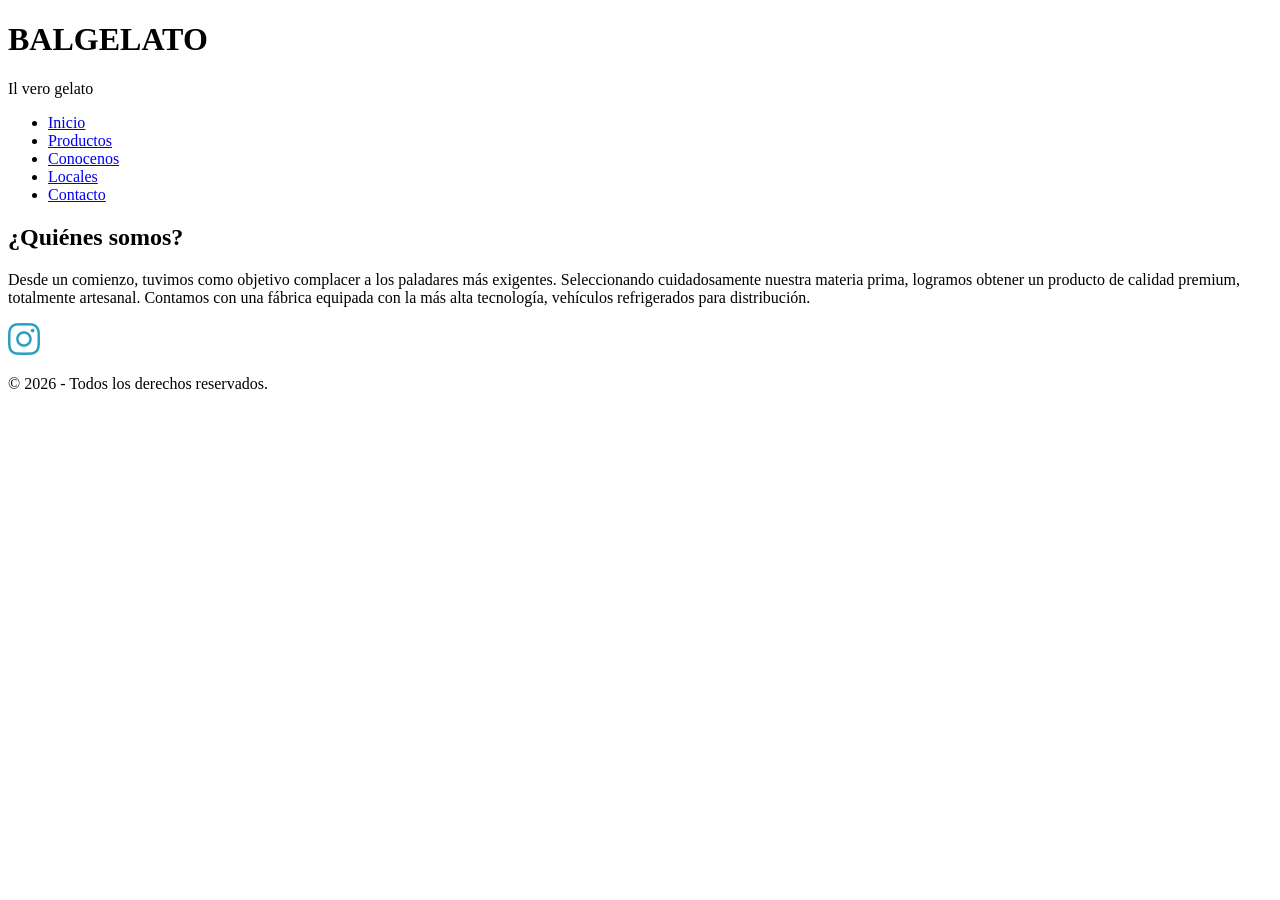
==== pages/conocenos.html @ 831626e5 "Add files via upload" ====
<!DOCTYPE html>
<html lang="es">
<head>
    <meta charset="UTF-8">
    <meta name="viewport" content="width=device-width, initial-scale=1.0">
    <title>BALGELATO | conocenos</title>
</head>
<body>
    <header>
        <h1>BALGELATO</h1>
        <p>Il vero gelato</p>
        <nav>
            <ul>
                <li><a href="../index.html">Inicio</a></li>
                <li><a href="./productos.html">Productos</a></li>
                <li><a href="#">Conocenos</a></li>
                <li><a href="./locales.html">Locales</a></li>
                <li><a href="./contacto.html">Contacto</a></li>
            </ul> 
        </nav>
    </header>
    <main>
        <section>
            <h2>¿Quiénes somos?</h2>
            <p>Desde un comienzo, tuvimos como objetivo complacer a los paladares más exigentes. Seleccionando cuidadosamente nuestra materia prima, logramos obtener un producto de calidad premium, totalmente artesanal.
Contamos con una fábrica equipada con la más alta tecnología, vehículos refrigerados para distribución.
            </p>
        </section>
    </main>
    <footer>
        <a href="https://www.instagram.com/xeltaheladeria/" target="_blank">
        <img src="../assets/instagram.png" alt="Logo con redireccionamiento al perfil de instagram">
        </a>
        <p>&copy; 2026 - Todos los derechos reservados.</p>
    </footer>
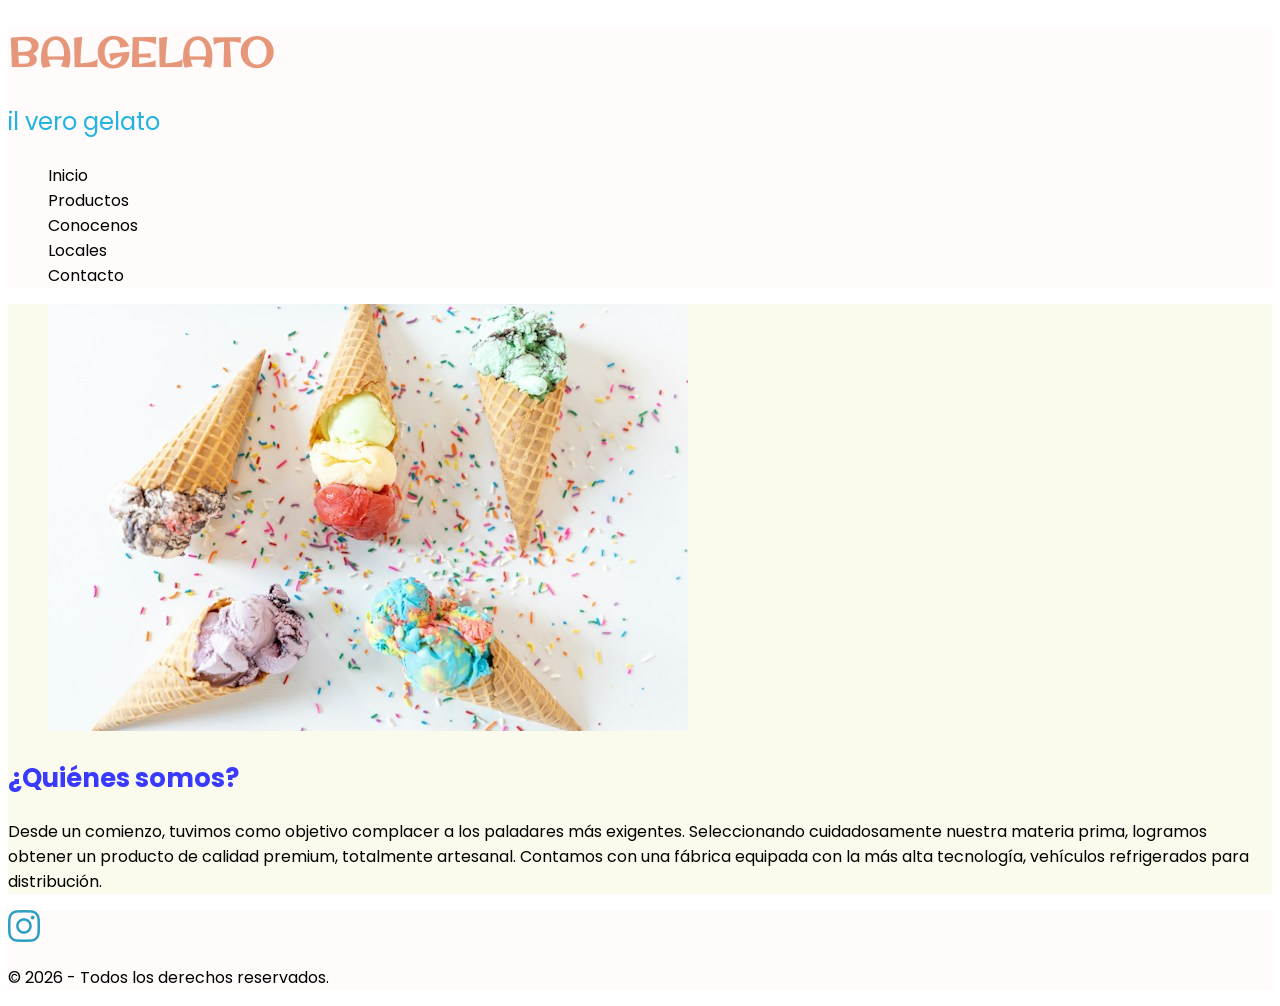
==== commit 88f14061: "Add files via upload" ====
--- a/pages/conocenos.html
+++ b/pages/conocenos.html
@@ -4,11 +4,18 @@
     <meta charset="UTF-8">
     <meta name="viewport" content="width=device-width, initial-scale=1.0">
     <title>BALGELATO | conocenos</title>
+    <link rel="stylesheet" href="../styles/styles.css">
+    <link rel="preconnect" href="https://fonts.googleapis.com">
+    <link rel="preconnect" href="https://fonts.gstatic.com" crossorigin>
+    <link href="https://fonts.googleapis.com/css2?family=Original+Surfer&display=swap" rel="stylesheet">
+    <link rel="preconnect" href="https://fonts.googleapis.com">
+    <link rel="preconnect" href="https://fonts.gstatic.com" crossorigin>
+    <link href="https://fonts.googleapis.com/css2?family=Poppins:ital,wght@0,400;0,500;1,600&display=swap" rel="stylesheet">
 </head>
 <body>
     <header>
         <h1>BALGELATO</h1>
-        <p>Il vero gelato</p>
+        <p class="esloganp">il vero gelato</p>
         <nav>
             <ul>
                 <li><a href="../index.html">Inicio</a></li>
@@ -20,8 +27,11 @@
         </nav>
     </header>
     <main>
+        <div>
+            <figure><img src="../assets/conoshelados.jpg" alt="cucurucho con helados en bocha"></figure>
+        </div>
         <section>
-            <h2>¿Quiénes somos?</h2>
+            <h2 class="conocenosh2">¿Quiénes somos?</h2>
             <p>Desde un comienzo, tuvimos como objetivo complacer a los paladares más exigentes. Seleccionando cuidadosamente nuestra materia prima, logramos obtener un producto de calidad premium, totalmente artesanal.
 Contamos con una fábrica equipada con la más alta tecnología, vehículos refrigerados para distribución.
             </p>
--- a/styles/styles.css
+++ b/styles/styles.css
@@ -0,0 +1,87 @@
+/** ESTILOS GENERALES **/
+
+*{ 
+    font-family: "Poppins", sans-serif;
+    font-size: 1rem;
+    color: #000000;
+    font-weight: 400;
+}
+
+a{
+    text-decoration: none;
+    color: #000000;
+}
+
+li {
+    list-style: none;
+}
+
+
+/* header */
+
+header{
+    background-color: #fffbfb;
+}
+
+h1{
+    font-family: "Original Surfer", sans-serif;
+    color: #e69679;
+    font-size: 2.5rem;
+    font-weight: 700;
+}
+
+.esloganp{
+    font-size: 1.5rem;
+    color: #22b4e0;
+}
+
+/* main */
+
+
+main{
+    background-color: #fafaed;
+}
+
+h2{
+    font-size: 1.6rem;
+    font-weight: 700;
+}
+
+h3{
+    font-size: 1.1rem;
+    font-weight: 700;
+    
+}
+
+p{
+    font-size: 1rem; 
+}
+
+
+
+.indexh2{
+    color: #68357e;
+}
+
+.conocenosh2{
+    color: #3a3aff;
+}
+
+.productosh2{
+    color: #22b4e0;
+}
+
+.localesh2{
+    color: #8d6244;
+    text-decoration: underline;
+}
+
+.contactoh2 {
+    color: #7992c0;
+}
+
+/* footer */
+
+footer{
+background-color: #fffbfb;
+}
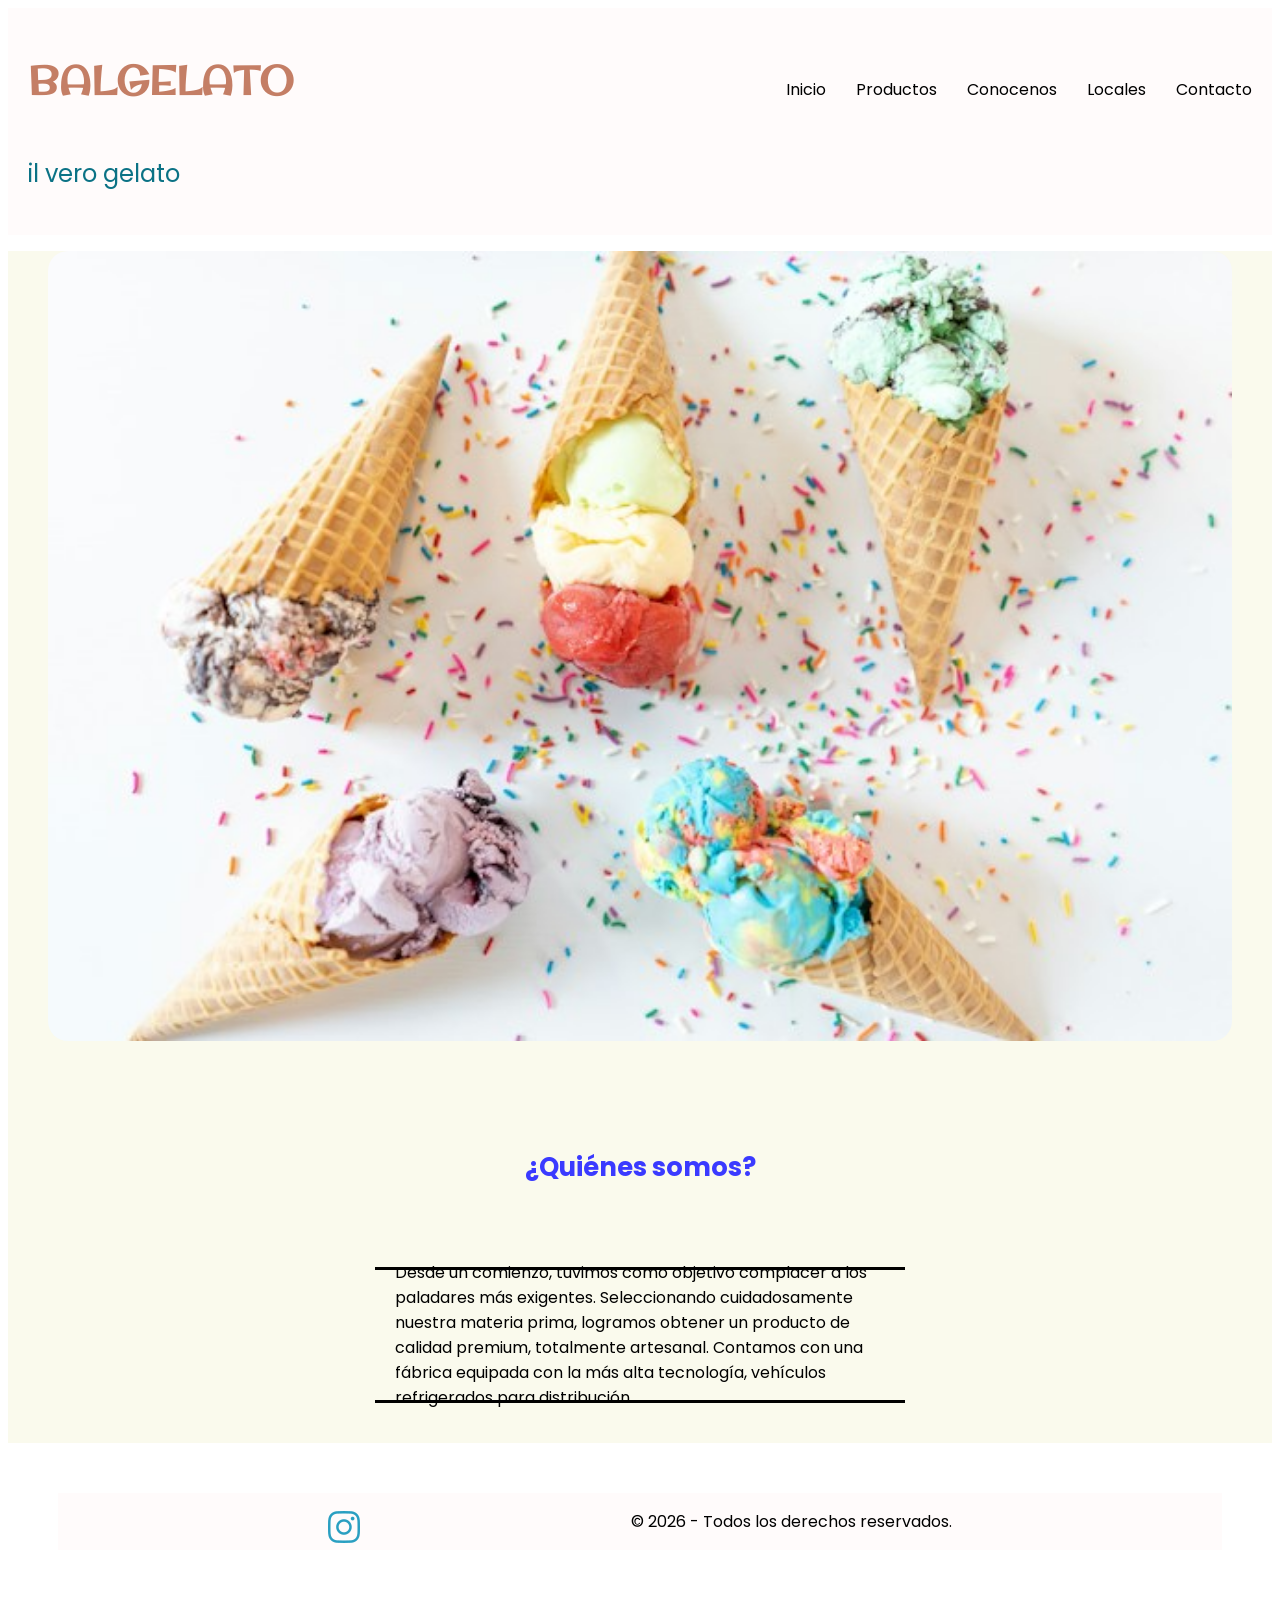
==== commit 8c952020: "Add files via upload" ====
--- a/pages/conocenos.html
+++ b/pages/conocenos.html
@@ -14,8 +14,11 @@
 </head>
 <body>
     <header>
+        <div class="header">
+        <div class="headerh1yp">
         <h1>BALGELATO</h1>
         <p class="esloganp">il vero gelato</p>
+        </div>
         <nav>
             <ul>
                 <li><a href="../index.html">Inicio</a></li>
@@ -23,18 +26,23 @@
                 <li><a href="#">Conocenos</a></li>
                 <li><a href="./locales.html">Locales</a></li>
                 <li><a href="./contacto.html">Contacto</a></li>
-            </ul> 
+            </ul>
+        </div>     
         </nav>
     </header>
     <main>
-        <div>
+        <div class="banner">
             <figure><img src="../assets/conoshelados.jpg" alt="cucurucho con helados en bocha"></figure>
         </div>
-        <section>
+        <section class="sectioncardconocenos">
             <h2 class="conocenosh2">¿Quiénes somos?</h2>
+            <div class="divcardconocenos">
+            <article class="cardconocenos">
             <p>Desde un comienzo, tuvimos como objetivo complacer a los paladares más exigentes. Seleccionando cuidadosamente nuestra materia prima, logramos obtener un producto de calidad premium, totalmente artesanal.
 Contamos con una fábrica equipada con la más alta tecnología, vehículos refrigerados para distribución.
             </p>
+            </article>
+            </div>
         </section>
     </main>
     <footer>
--- a/styles/styles.css
+++ b/styles/styles.css
@@ -12,6 +12,7 @@
     color: #000000;
 }
 
+
 li {
     list-style: none;
 }
@@ -19,20 +20,39 @@
 
 /* header */
 
-header{
+.header{
     background-color: #fffbfb;
-}
+    padding: 20px;
+    display: flex;
+    flex-direction: row;
+    justify-content: space-between;
+    align-items: first baseline;
+}
+
+.headerh1yp {
+    display: flex;
+    flex-direction: column;
+
+}
+
+header nav ul {
+    display: flex;
+    flex-direction: row;
+    align-items: center;
+    gap: 30px
+}
+
 
 h1{
     font-family: "Original Surfer", sans-serif;
-    color: #e69679;
+    color: #c47e65;
     font-size: 2.5rem;
     font-weight: 700;
 }
 
 .esloganp{
     font-size: 1.5rem;
-    color: #22b4e0;
+    color: #0b7285;
 }
 
 /* main */
@@ -57,6 +77,75 @@
     font-size: 1rem; 
 }
 
+.banner img{
+    width: 100%;
+    border-radius: 20px;
+}
+
+.cardsection {
+    display: flex;
+    flex-direction: row;
+    justify-content: space-around;
+    gap: 10px;
+}
+
+.cards{
+    border: solid  #000000;
+    border-left: #000000;
+    border-right: #000000;
+    padding: 20px;
+    width: 25%;
+    height: 10vh;
+    margin: 30px 0 20px 0;
+    display: flex;
+    flex-direction: column;
+    justify-content: center;
+    align-items: center;
+}
+
+.divcardconocenos{
+    display: flex;
+    flex-direction: row;
+    justify-content: space-around;
+    gap: 10px;
+}
+
+.cardconocenos{
+    border: solid  #000000;
+    border-left: #000000;
+    border-right: #000000;
+    padding: 20px;
+    width: 40%;
+    height: 10vh;
+    margin: 30px 0 20px 0;
+    display: flex;
+    flex-direction: column;
+    justify-content: center;
+    align-items: center; 
+
+}
+
+
+.sectioncardindex, .sectioncardslocales, .sectioncardsproductos, .sectioncardconocenos, .sectioncontacto{
+    padding: 20px;
+}
+
+.indexh2, .localesh2, .productosh2, .contactoh2, .conocenosh2, .sectioncontacto{
+    text-align: center;
+    margin: 50px 0 50px 0;
+
+}
+
+section{
+    margin: 30px 0;
+}
+
+.cardtestimonio{
+    border: solid  #000000;
+    border-radius: 20px;
+    padding: 20px;
+}
+
 
 
 .indexh2{
@@ -68,7 +157,7 @@
 }
 
 .productosh2{
-    color: #22b4e0;
+    color: #0b7285;
 }
 
 .localesh2{
@@ -77,11 +166,58 @@
 }
 
 .contactoh2 {
-    color: #7992c0;
-}
+    color: #3b5998;
+}
+
+
+form {display: flex;
+    flex-direction: column;
+    justify-content: center;
+    align-items: center;
+    text-align: left;
+}
+
+label {
+    color: #000000;
+    font-weight: 600;
+    margin-bottom: 15px;
+    width: 30vh;
+}
+
+input, textarea {
+    padding: 17px 25px;
+    border-radius: 25px;
+    margin-bottom: 20px;
+    background-color: #4584b8;
+    border: 2px solid #fff;
+    color: #fff;
+}
+
+input{
+    width: 30vh;
+}
+
+textarea{
+    height: 10vh;
+    width: 30vh;
+}
+
+input::placeholder, textarea::placeholder {
+    color: #fff;
+}
+    
 
 /* footer */
 
 footer{
 background-color: #fffbfb;
+}
+
+
+footer{
+    display: flex;
+    flex-direction: row;
+    justify-content: space-evenly;
+    align-items: end;
+    margin: 50px;
 }
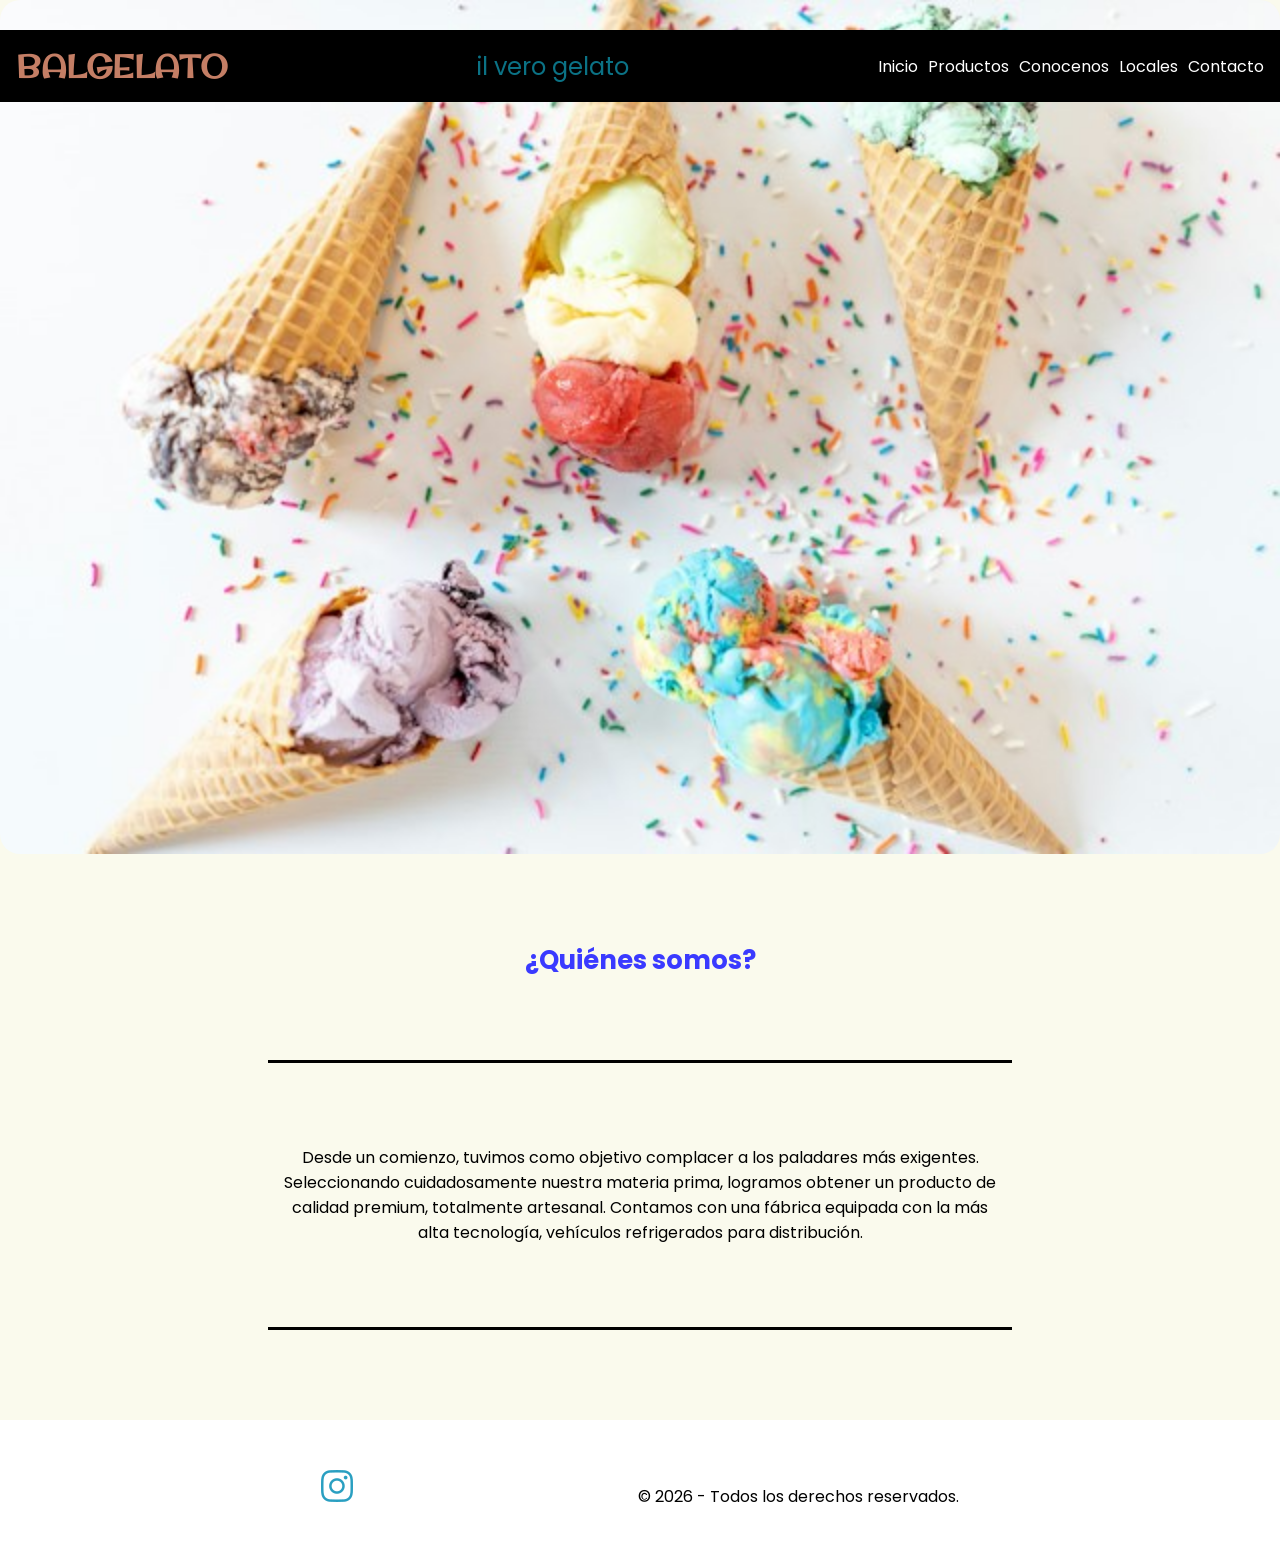
==== commit d92189b2: "Add files via upload En este repositorio se aplico  mobile first generando diseño adaptable para mov" ====
--- a/pages/conocenos.html
+++ b/pages/conocenos.html
@@ -14,12 +14,10 @@
 </head>
 <body>
     <header>
-        <div class="header">
-        <div class="headerh1yp">
+        <section class="indexheadercontenedorssup">
         <h1>BALGELATO</h1>
         <p class="esloganp">il vero gelato</p>
-        </div>
-        <nav>
+        <nav class="indexheadernav">
             <ul>
                 <li><a href="../index.html">Inicio</a></li>
                 <li><a href="./productos.html">Productos</a></li>
--- a/styles/styles.css
+++ b/styles/styles.css
@@ -5,28 +5,77 @@
     font-size: 1rem;
     color: #000000;
     font-weight: 400;
+    margin: 0;
+    padding: 0;
+    box-sizing: border-box;
 }
 
 a{
     text-decoration: none;
-    color: #000000;
+    color: #fff
 }
 
 
 li {
     list-style: none;
+    color: #fff;
 }
 
 
 /* header */
 
-.header{
-    background-color: #fffbfb;
-    padding: 20px;
-    display: flex;
-    flex-direction: row;
-    justify-content: space-between;
-    align-items: first baseline;
+.indexheadernav{
+    display: flex;
+    justify-content: center;
+}
+
+.indexheadercontenedorssup{
+    display: flex;
+    flex-direction: column;
+    align-items: center;
+    position: fixed;
+    top: 0;
+    background-color: #000000;
+    width: 100%;
+    padding: 1rem;
+}
+
+.indexheader { 
+    background-image: url("../assets/heladoartesanal.jpg");
+    height: 95vh;
+    background-attachment: fixed;
+    position: relative;
+
+}
+
+.oscurecerfondo{
+    width: 100%;
+    height: 100%;
+    background-color: hsla(0, 0%, 0%, 0.603);
+}
+
+.indexheadercontenedorinf{
+    display: flex;
+    gap: 10px;
+    flex-direction: column;
+    justify-content: center;
+    height: 100%;
+    padding: 0 10px;
+}
+
+.indexheaderh2, .indexheaderpedido{
+    color: #fff;
+}
+
+.indexheaderpedido{
+    background-color: #639c76;
+    font-weight: 500;
+    display: inline;
+    color: #000000;
+    width: 12rem;
+    padding: 0.5rem 1rem;
+    border-radius: 10px;
+    text-align: center;
 }
 
 .headerh1yp {
@@ -37,16 +86,16 @@
 
 header nav ul {
     display: flex;
-    flex-direction: row;
-    align-items: center;
-    gap: 30px
+    flex-direction: column;
+    align-items: center;
+    gap: 5px
 }
 
 
 h1{
     font-family: "Original Surfer", sans-serif;
     color: #c47e65;
-    font-size: 2.5rem;
+    font-size: 2rem;
     font-weight: 700;
 }
 
@@ -55,7 +104,65 @@
     color: #0b7285;
 }
 
+@media (min-width:600px) {
+.indexheadercontenedorssup,  .indexheadernav ul{
+    flex-direction: row;
+} 
+
+.indexheadernav ul{
+    gap: 10px;
+}
+
+}
+
+@media (min-width:900px)  {
+
+.indexheadercontenedorssup {
+    justify-content: space-between ;
+}
+
+.indexheadercontenedorinf{
+    max-width: 40rem;
+}
+
+
+}
 /* main */
+
+.contenedorgrid{
+    padding: 2rem;
+}
+    
+.contenedorgrid article{
+    margin: 0.5rem 0;
+    background-color: #c9a598;
+    padding: 1rem;
+}
+
+.contenedorgrid article h3{
+    font-weight: 900;
+}
+
+.contenedorgrid article p{
+    font-size: 0.9rem;
+}
+
+
+
+.grid2dohijo {
+    grid-column: span 2 / span 2;
+}
+
+.grid3erhijo {
+    grid-column: span 2 / span 2;
+    grid-row-start: 2;
+}
+
+.grid4tohijo {
+    grid-column-start: 3;
+    grid-row-start: 2;
+}
+        
 
 
 main{
@@ -78,15 +185,15 @@
 }
 
 .banner img{
-    width: 100%;
+    width: 100vh;
     border-radius: 20px;
 }
 
 .cardsection {
     display: flex;
-    flex-direction: row;
-    justify-content: space-around;
-    gap: 10px;
+    flex-direction: column;
+    align-items: center;
+    gap: 25px;
 }
 
 .cards{
@@ -94,8 +201,8 @@
     border-left: #000000;
     border-right: #000000;
     padding: 20px;
-    width: 25%;
-    height: 10vh;
+    width: 55%;
+    height: 35vh;
     margin: 30px 0 20px 0;
     display: flex;
     flex-direction: column;
@@ -106,22 +213,24 @@
 .divcardconocenos{
     display: flex;
     flex-direction: row;
-    justify-content: space-around;
-    gap: 10px;
+    justify-content: center;
+    gap: 50px;
+    margin-bottom: 50px;
 }
 
 .cardconocenos{
     border: solid  #000000;
     border-left: #000000;
     border-right: #000000;
-    padding: 20px;
-    width: 40%;
-    height: 10vh;
+    padding: 10px;
+    width: 60%;
+    height: 60vh;
     margin: 30px 0 20px 0;
     display: flex;
-    flex-direction: column;
+    flex-direction: row;
     justify-content: center;
     align-items: center; 
+    text-align: center;
 
 }
 
@@ -132,7 +241,7 @@
 
 .indexh2, .localesh2, .productosh2, .contactoh2, .conocenosh2, .sectioncontacto{
     text-align: center;
-    margin: 50px 0 50px 0;
+    margin: 30px 0 50px 0;
 
 }
 
@@ -205,18 +314,61 @@
 input::placeholder, textarea::placeholder {
     color: #fff;
 }
+
+@media (min-width:600px) {
     
+    .cardsection{
+        flex-direction: row;
+        
+    }
+
+    .cards{
+        height: 25vh;
+    }
+
+
+    .cardconocenos{
+        height: 30vh;
+    }
+
+    .banner img{
+        width: 100%;
+    }
+
+    .contenedorgrid {
+    display: grid;
+    grid-template-columns: repeat(3, 1fr);
+    grid-template-rows: repeat(5, 1fr);
+    gap: 8px;
+}
+    
+.contenedorgrid article{
+    background-color: #c9a598;
+    padding: 1rem;
+}
+
+.contenedorgrid article h3{
+    font-weight: 900;
+}
+
+.contenedorgrid article p{
+    font-size: 0.9rem;
+}
+
+
+}
 
 /* footer */
 
 footer{
-background-color: #fffbfb;
+background-color: #fff;
 }
 
 
 footer{
     display: flex;
     flex-direction: row;
+    gap: 15px;
     justify-content: space-evenly;
     align-items: end;
     margin: 50px;
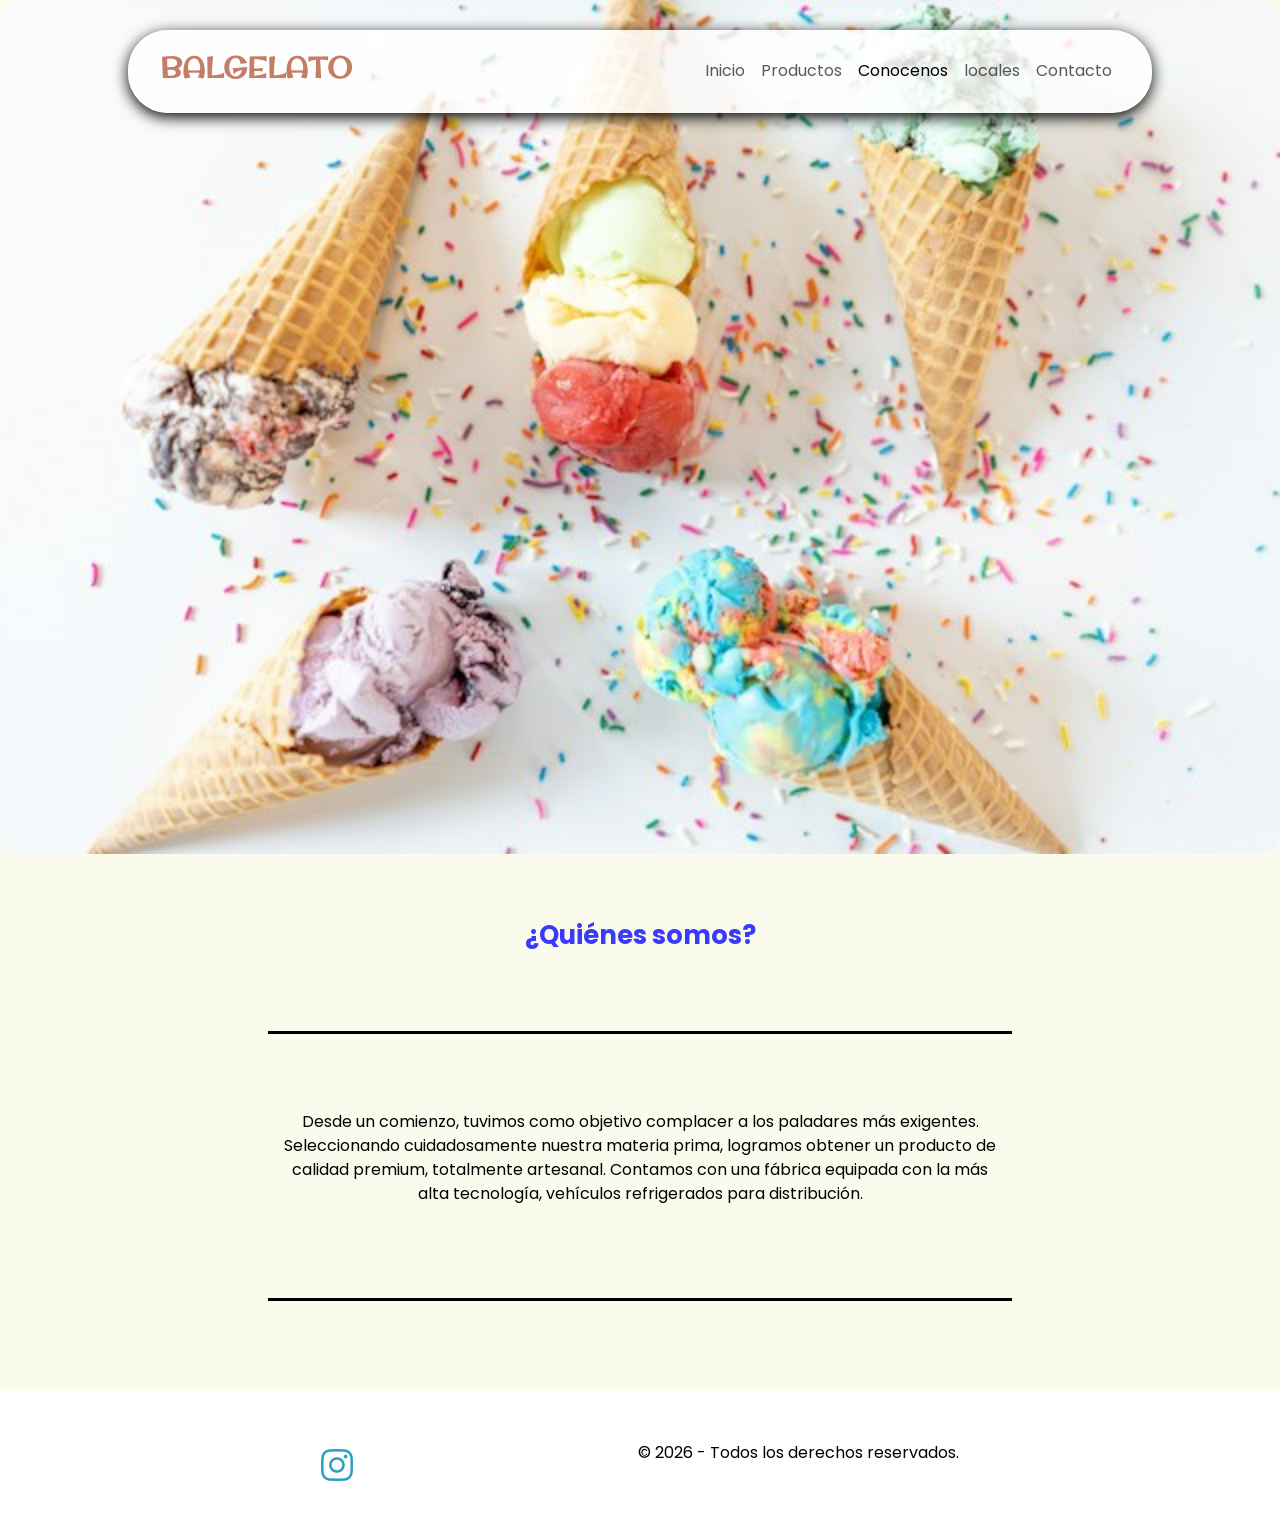
==== commit 594dd947: "Add files via upload al repositorio de hoy se le agrego navbar(5 paginas) y carrousel (index) de boo" ====
--- a/pages/conocenos.html
+++ b/pages/conocenos.html
@@ -4,9 +4,9 @@
     <meta charset="UTF-8">
     <meta name="viewport" content="width=device-width, initial-scale=1.0">
     <title>BALGELATO | conocenos</title>
+    <link href="https://cdn.jsdelivr.net/npm/bootstrap@5.3.8/dist/css/bootstrap.min.css" rel="stylesheet" 
+    integrity="sha384-sRIl4kxILFvY47J16cr9ZwB07vP4J8+LH7qKQnuqkuIAvNWLzeN8tE5YBujZqJLB" crossorigin="anonymous">
     <link rel="stylesheet" href="../styles/styles.css">
-    <link rel="preconnect" href="https://fonts.googleapis.com">
-    <link rel="preconnect" href="https://fonts.gstatic.com" crossorigin>
     <link href="https://fonts.googleapis.com/css2?family=Original+Surfer&display=swap" rel="stylesheet">
     <link rel="preconnect" href="https://fonts.googleapis.com">
     <link rel="preconnect" href="https://fonts.gstatic.com" crossorigin>
@@ -14,19 +14,34 @@
 </head>
 <body>
     <header>
-        <section class="indexheadercontenedorssup">
-        <h1>BALGELATO</h1>
-        <p class="esloganp">il vero gelato</p>
-        <nav class="indexheadernav">
-            <ul>
-                <li><a href="../index.html">Inicio</a></li>
-                <li><a href="./productos.html">Productos</a></li>
-                <li><a href="#">Conocenos</a></li>
-                <li><a href="./locales.html">Locales</a></li>
-                <li><a href="./contacto.html">Contacto</a></li>
-            </ul>
-        </div>     
-        </nav>
+<nav class="navbar navbar-expand-lg fixed-top fondonav">
+    <section class="container-fluid">
+    <h1>BALGELATO</h1>
+    <button class="navbar-toggler" type="button" data-bs-toggle="collapse" data-bs-target="#navbarNav"
+    aria-controls="navbarNav" aria-expanded="false" aria-label="Toggle navigation">
+    <span class="navbar-toggler-icon"></span>
+    </button>
+    <section class="collapse navbar-collapse" id="navbarNav">
+    <ul class="navbar-nav ms-auto">
+        <li class="nav-item">
+            <a class="nav-link" href="../index.html">Inicio</a>
+        </li>
+        <li class="nav-item">
+            <a class="nav-link" href="./productos.html">Productos</a>
+        </li>
+        <li class="nav-item">
+            <a class="nav-link active" aria-current="page" href="#">Conocenos</a>
+        </li>
+        <li class="nav-item">
+            <a class="nav-link" href="./locales.html">locales</a>
+        </li>
+        <li class="nav-item">
+            <a class="nav-link" href="./contacto.html">Contacto</a>
+        </li> 
+    </ul>
+    </section>
+    </section>
+</nav>
     </header>
     <main>
         <div class="banner">
@@ -48,4 +63,9 @@
         <img src="../assets/instagram.png" alt="Logo con redireccionamiento al perfil de instagram">
         </a>
         <p>&copy; 2026 - Todos los derechos reservados.</p>
-    </footer>        +    </footer>
+    <script src="https://cdn.jsdelivr.net/npm/bootstrap@5.3.8/dist/js/bootstrap.bundle.min.js"
+    integrity="sha384-FKyoEForCGlyvwx9Hj09JcYn3nv7wiPVlz7YYwJrWVcXK/BmnVDxM+D2scQbITxI"
+    crossorigin="anonymous"></script>   
+    </body>
+    </html>        
--- a/styles/styles.css
+++ b/styles/styles.css
@@ -12,40 +12,16 @@
 
 a{
     text-decoration: none;
-    color: #fff
-}
-
-
-li {
-    list-style: none;
-    color: #fff;
 }
 
 
 /* header */
-
-.indexheadernav{
-    display: flex;
-    justify-content: center;
-}
-
-.indexheadercontenedorssup{
-    display: flex;
-    flex-direction: column;
-    align-items: center;
-    position: fixed;
-    top: 0;
-    background-color: #000000;
-    width: 100%;
-    padding: 1rem;
-}
 
 .indexheader { 
     background-image: url("../assets/heladoartesanal.jpg");
     height: 95vh;
     background-attachment: fixed;
     position: relative;
-
 }
 
 .oscurecerfondo{
@@ -53,6 +29,23 @@
     height: 100%;
     background-color: hsla(0, 0%, 0%, 0.603);
 }
+
+nav{
+    margin-top: 30px;
+    width: 80%;
+    max-width: 1200px;
+    margin-left: auto;
+    margin-right: auto;
+    border-radius: 40px;
+    box-shadow: 0 4px 15px rgba(0, 0, 0, 15);
+    position: sticky; top: 20px;
+}
+
+.fondonav{
+    background-color: rgba(255, 255, 255, 0.822);
+    padding: 20px;
+}
+
 
 .indexheadercontenedorinf{
     display: flex;
@@ -78,31 +71,33 @@
     text-align: center;
 }
 
-.headerh1yp {
-    display: flex;
-    flex-direction: column;
-
-}
-
-header nav ul {
-    display: flex;
-    flex-direction: column;
-    align-items: center;
-    gap: 5px
+.indexheaderpedido:focus{
+    background-color: #68357e;
+    color: #fff;
+    transition: 0.4s;
+}
+
+.nav-link:hover{
+    background-color: #79a8dd;
+    color: #19198d;
+    border-radius: 10px;
+    transition: 1s;
 }
 
 
 h1{
     font-family: "Original Surfer", sans-serif;
     color: #c47e65;
-    font-size: 2rem;
+    font-size: 1.8rem;
     font-weight: 700;
 }
 
-.esloganp{
-    font-size: 1.5rem;
-    color: #0b7285;
-}
+input:active{
+    background-color: #f58c67;
+    color: #86162d;
+    transition: 0.4s;
+}
+
 
 @media (min-width:600px) {
 .indexheadercontenedorssup,  .indexheadernav ul{
@@ -147,23 +142,61 @@
     font-size: 0.9rem;
 }
 
-
+    .galeriagrid {
+    display: grid;
+    grid-template-areas: 
+    "grid1erfoto grid2dafoto grid3rafoto" 
+    "grid4tafoto grid5tafoto grid6tafoto";
+    grid-template-columns: repeat(3,1fr);
+    grid-template-rows: repeat(2,1fr); 
+    gap: 5px;
+}
+    
+
+.imagengrid{
+    width: 100%
+}
+
+.grid1erhijo{
+    grid-area: grid1erhijo;
+}
 
 .grid2dohijo {
-    grid-column: span 2 / span 2;
+    grid-area: grid2dohijo;
 }
 
 .grid3erhijo {
-    grid-column: span 2 / span 2;
-    grid-row-start: 2;
+    grid-area: grid3erhijo;
+
 }
 
 .grid4tohijo {
-    grid-column-start: 3;
-    grid-row-start: 2;
+    grid-area: grid4tohijo;
 }
         
-
+.grid1erfoto{
+    grid-area: grid1erfoto;
+}
+
+.grid2dafoto{
+    grid-area: grid2dafoto;
+}
+
+.grid3rafoto{
+    grid-area: grid3rafoto;
+}
+
+.grid4tafoto{
+    grid-area: grid4tafoto;
+}
+
+.grid5tafoto{
+    grid-area: grid5tafoto;
+}
+
+.grid6tafoto{
+    grid-area: grid6tafoto;
+}
 
 main{
     background-color: #fafaed;
@@ -185,7 +218,7 @@
 }
 
 .banner img{
-    width: 100vh;
+    width: 100%;
     border-radius: 20px;
 }
 
@@ -245,9 +278,6 @@
 
 }
 
-section{
-    margin: 30px 0;
-}
 
 .cardtestimonio{
     border: solid  #000000;
@@ -337,11 +367,29 @@
 
     .contenedorgrid {
     display: grid;
+    grid-template-areas: 
+    "grid1erhijo grid1erhijo grid2dohijo" 
+    "grid3erhijo grid4tohijo grid2dohijo" ;
     grid-template-columns: repeat(3, 1fr);
-    grid-template-rows: repeat(5, 1fr);
+    grid-template-rows: repeat(2, 1fr);
     gap: 8px;
 }
-    
+
+    .galeriagrid {
+    display: grid;
+    grid-template-areas: 
+    "grid1erfoto grid2dafoto grid3rafoto grid4tafoto grid5tafoto grid6tafoto";
+    grid-template-columns: repeat(6,1fr);
+    grid-template-rows: repeat(1, 1fr); 
+    gap: 8px;
+}
+    
+
+.imagengrid{
+    width: 100%
+}
+
+
 .contenedorgrid article{
     background-color: #c9a598;
     padding: 1rem;
@@ -358,6 +406,40 @@
 
 }
 
+
+@media (min-width:1024px) {
+    
+    .contenedorgrid {
+    display: grid;
+    grid-template-areas: 
+    "grid1erhijo grid1erhijo grid2dohijo" 
+    "grid3erhijo grid4tohijo grid2dohijo" ;
+    grid-template-columns: repeat(3, 1fr);
+    grid-template-rows: repeat(2, 1fr);
+    gap: 8px;
+}
+    
+.contenedorgrid article{
+    background-color: #79a8dd;
+    padding: 1rem;
+}
+
+    .galeriagrid {
+    display: grid;
+    grid-template-areas: 
+    "grid1erfoto grid2dafoto grid3rafoto grid4tafoto grid5tafoto grid6tafoto";
+    grid-template-columns: repeat(6,1fr); 
+    grid-template-rows: repeat(1, 1fr);
+    gap: 5px;
+}
+    
+
+.imagengrid{
+    width: 100%
+}
+
+
+}
 /* footer */
 
 footer{
